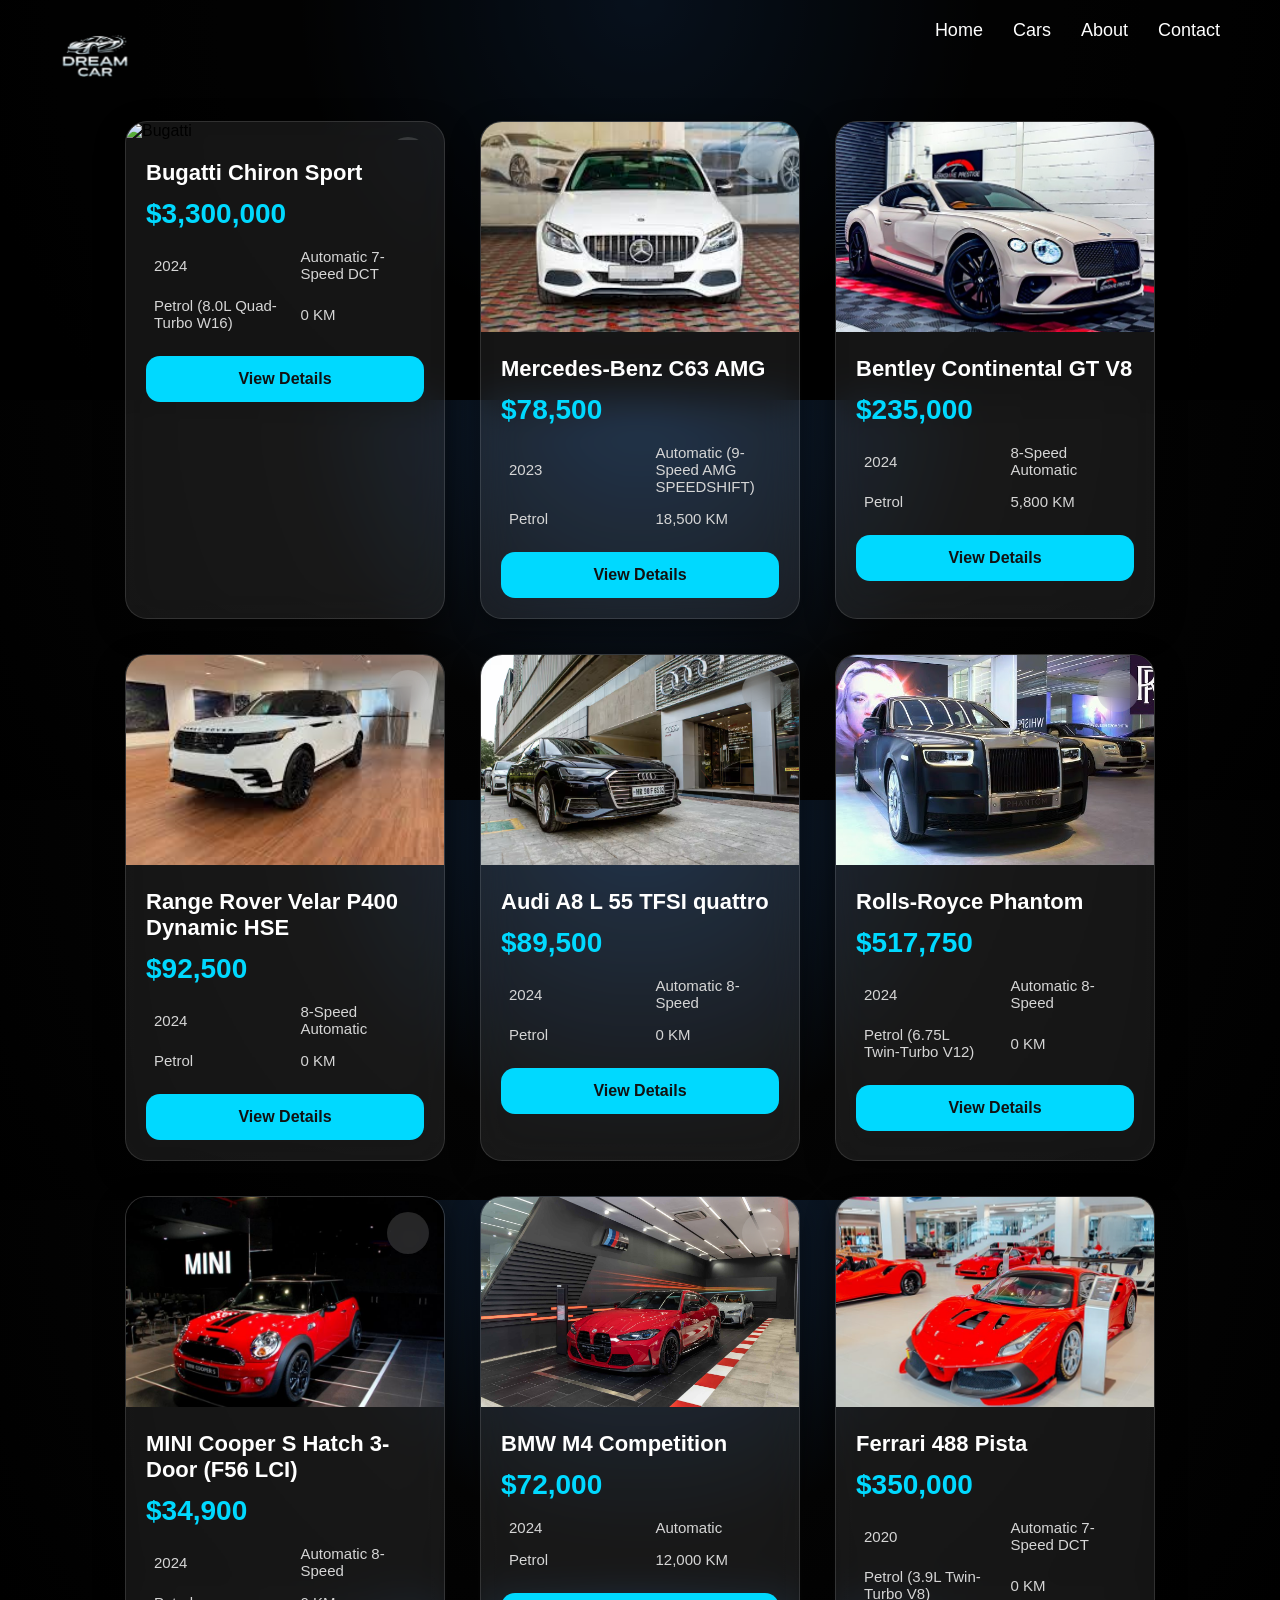
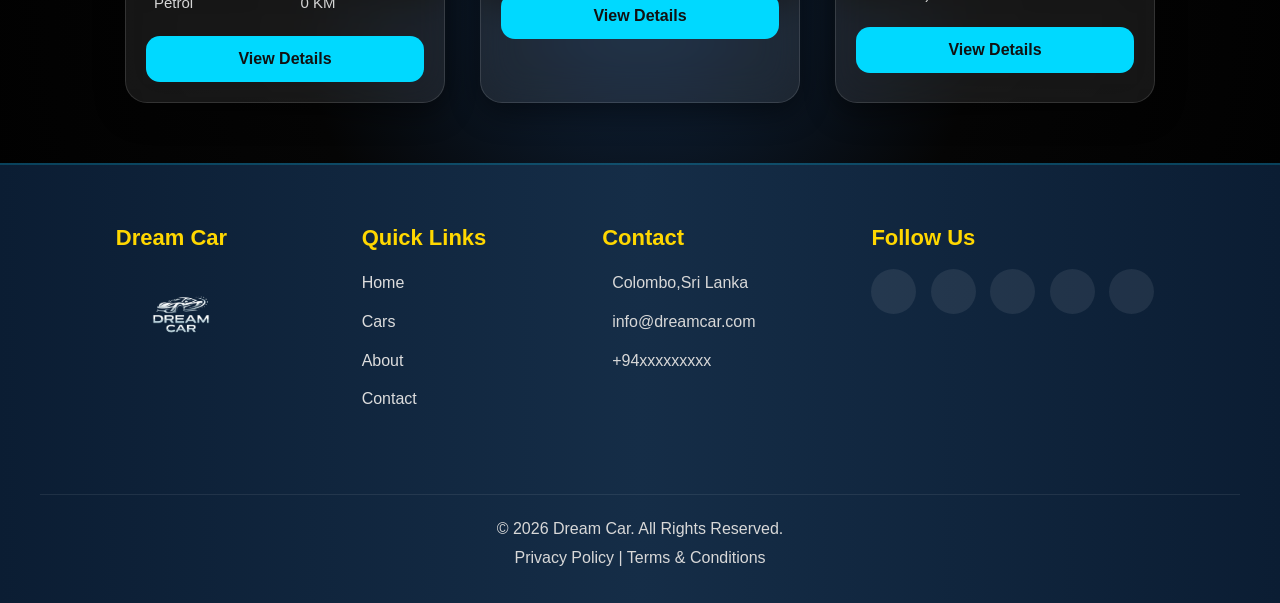
==== cars.html @ 97c05ed0 "First commit2" ====
<!DOCTYPE html>
<html lang="en">

<head>
    <meta charset="UTF-8">
    <meta name="viewport" content="width=device-width, initial-scale=1.0">
    <title>Dream Car</title>

    <!--css link-->
    <link rel="stylesheet" href="style.css">
    <!--Font link-->
    <link rel="preconnect" href="https://rsms.me/">
    <link rel="stylesheet" href="https://rsms.me/inter/inter.css">

    <!--Icons-->
    <link rel="stylesheet" href="https://cdnjs.cloudflare.com/ajax/libs/font-awesome/7.0.1/css/all.min.css"
        integrity="sha512-2SwdPD6INVrV/lHTZbO2nodKhrnDdJK9/kg2XD1r9uGqPo1cUbujc+IYdlYdEErWNu69gVcYgdxlmVmzTWnetw=="
        crossorigin="anonymous" referrerpolicy="no-referrer" />

</head>

<body>

   <!--Background video-->
    <section class="hero-cars">

        <video autoplay muted loop playsinline class="background-video-cars">
            <source src="istockphoto-2158963367-640_adpp_is.mp4" type="video/mp4">
        </video>

        <div class="overlay"></div>


     
       <!-- Logo -->
<img src="Gemini_Generated_Image_q4arp5q4arp5q4ar-removebg-preview.png"
     alt="Dream Car Logo"
     class="logo">

<!-- Mobile Menu Icon -->
<div class="navbar-menu-toggle" onclick="showNavbar()">
    <i class="fa-solid fa-bars"></i>
</div>

<!-- Navbar -->


<nav class="navbar">
    <ul class="nav-links">
        <li><a href="index.html">Home</a></li>
        <li><a href="cars.html">Cars</a></li>
        <li><a href="about.html">About</a></li>
        <li><a href="contact.html">Contact</a></li>
    </ul>
</nav>

<!-- Side Navbar -->
<div class="side-navbar">

    <p class="close-btn" onclick="closeNavbar()">
        <i class="fa-solid fa-xmark"></i>
    </p>

    <div class="side-navbar-links">
        <p class="side-navbar-link"><a href="index.html">Home</a></p>
        <p class="side-navbar-link"><a href="cars.html">Cars</a></p>
        <p class="side-navbar-link"><a href="about.html">About</a></p>
        <p class="side-navbar-link"><a href="contact.html">Contact</a></p>
    </div>

</div>









 <!--Cards-->

 
 <div class="cars-container">


<div class="car-card">
    <div class="car-image">
        <img src="02_bugatti-showroom_new-ci_tokyo.jpg" alt="Bugatti">
        <span class="wishlist"><i class="fa-regular fa-heart"></i></span>
    </div>

    <div class="car-content">
        <h3>Bugatti Chiron Sport</h3>

        <div class="price">
            $3,300,000
        </div>

        <div class="car-details">
            <div class="detail">
                <i class="fa-solid fa-calendar"></i>
                <span>2024</span>
            </div>

            <div class="detail">
                <i class="fa-solid fa-gears"></i>
                <span>Automatic 7-Speed DCT </span>
            </div>

            <div class="detail">
                <i class="fa-solid fa-gas-pump"></i>
                <span>Petrol (8.0L Quad-Turbo W16)</span>
            </div>

            <div class="detail">
                <i class="fa-solid fa-road"></i>
                <span>0 KM</span>
            </div>
        </div>

        <button class="view-btn">
            View Details
        </button>
    </div>
</div>

<div class="car-card">
    <div class="car-image">
        <img src="images (1).jfif" alt="Mercedes-Benz ">
        <span class="wishlist"><i class="fa-regular fa-heart"></i></span>
    </div>

    <div class="car-content">
        <h3>Mercedes-Benz C63 AMG</h3>

        <div class="price">
            $78,500
        </div>

        <div class="car-details">
            <div class="detail">
                <i class="fa-solid fa-calendar"></i>
                <span>2023</span>
            </div>

            <div class="detail">
                <i class="fa-solid fa-gears"></i>
                <span>Automatic (9-Speed AMG SPEEDSHIFT)</span>
            </div>

            <div class="detail">
                <i class="fa-solid fa-gas-pump"></i>
                <span>Petrol</span>
            </div>

            <div class="detail">
                <i class="fa-solid fa-road"></i>
                <span>18,500 KM</span>
            </div>
        </div>

        <button class="view-btn">
            View Details
        </button>
    </div>
</div>
<div class="car-card">
    <div class="car-image">
        <img src="186309457.jpg" alt="Bently">
        <span class="wishlist"><i class="fa-regular fa-heart"></i></span>
    </div>

    <div class="car-content">
        <h3>Bentley Continental GT V8</h3>

        <div class="price">
            $235,000
        </div>

        <div class="car-details">
            <div class="detail">
                <i class="fa-solid fa-calendar"></i>
                <span>2024</span>
            </div>

            <div class="detail">
                <i class="fa-solid fa-gears"></i>
                <span>8-Speed Automatic</span>
            </div>

            <div class="detail">
                <i class="fa-solid fa-gas-pump"></i>
                <span>Petrol</span>
            </div>

            <div class="detail">
                <i class="fa-solid fa-road"></i>
                <span>5,800 KM</span>
            </div>
        </div>

        <button class="view-btn">
            View Details
        </button>
    </div>
</div>

<div class="car-card">
    <div class="car-image">
        <img src="images (2).jfif" alt="Range Rover">
        <span class="wishlist"><i class="fa-regular fa-heart"></i></span>
    </div>

    <div class="car-content">
        <h3>Range Rover Velar P400 Dynamic HSE</h3>

        <div class="price">
          $92,500
        </div>

        <div class="car-details">
            <div class="detail">
                <i class="fa-solid fa-calendar"></i>
                <span>2024</span>
            </div>

            <div class="detail">
                <i class="fa-solid fa-gears"></i>
                <span>8-Speed Automatic</span>
            </div>

            <div class="detail">
                <i class="fa-solid fa-gas-pump"></i>
                <span>Petrol</span>
            </div>

            <div class="detail">
                <i class="fa-solid fa-road"></i>
                <span>0 KM</span>
            </div>
        </div>

        <button class="view-btn">
            View Details
        </button>
    </div>
</div>
<div class="car-card">
    <div class="car-image">
        <img src="audi-gurugram-gurgaon-sector-29-gurgaon-car-dealers-j1i0tnsso2.avif" alt="Audi Car">
        <span class="wishlist"><i class="fa-regular fa-heart"></i></span>
    </div>

    <div class="car-content">
        <h3>Audi A8 L 55 TFSI quattro</h3>

        <div class="price">
            $89,500
        </div>

        <div class="car-details">
            <div class="detail">
                <i class="fa-solid fa-calendar"></i>
                <span>2024</span>
            </div>

            <div class="detail">
                <i class="fa-solid fa-gears"></i>
                <span>Automatic 8-Speed </span>
            </div>

            <div class="detail">
                <i class="fa-solid fa-gas-pump"></i>
                <span>Petrol</span>
            </div>

            <div class="detail">
                <i class="fa-solid fa-road"></i>
                <span>0 KM</span>
            </div>
        </div>

        <button class="view-btn">
            View Details
        </button>
    </div>
</div>


<div class="car-card">
    <div class="car-image">
        <img src="hq720.jpg" alt="Rolls Royce">
        <span class="wishlist"><i class="fa-regular fa-heart"></i></span>
    </div>

    <div class="car-content">
        <h3>Rolls-Royce Phantom</h3>

        <div class="price">
            $517,750
        </div>

        <div class="car-details">
            <div class="detail">
                <i class="fa-solid fa-calendar"></i>
                <span>2024</span>
            </div>

            <div class="detail">
                <i class="fa-solid fa-gears"></i>
                <span>Automatic 8-Speed </span>
            </div>

            <div class="detail">
                <i class="fa-solid fa-gas-pump"></i>
                <span>Petrol (6.75L Twin-Turbo V12)</span>
            </div>

            <div class="detail">
                <i class="fa-solid fa-road"></i>
                <span>0 KM</span>
            </div>
        </div>

        <button class="view-btn">
            View Details
        </button>
    </div>
</div>



<div class="car-card">
    <div class="car-image">
        <img src="Mini Launch Mumbai (7).jfif" alt="Mini Cooper">
        <span class="wishlist"><i class="fa-regular fa-heart"></i></span>
    </div>

    <div class="car-content">
        <h3>MINI Cooper S Hatch 3-Door (F56 LCI)</h3>

        <div class="price">
            $34,900
        </div>

        <div class="car-details">
            <div class="detail">
                <i class="fa-solid fa-calendar"></i>
                <span>2024</span>
            </div>

            <div class="detail">
                <i class="fa-solid fa-gears"></i>
                <span>Automatic 8-Speed </span>
            </div>

            <div class="detail">
                <i class="fa-solid fa-gas-pump"></i>
                <span>Petrol</span>
            </div>

            <div class="detail">
                <i class="fa-solid fa-road"></i>
                <span>0 KM</span>
            </div>
        </div>

        <button class="view-btn">
            View Details
        </button>
    </div>
</div>


 <div class="car-card">
    <div class="car-image">
        <img src="BMW-M4-Competition-50-Jahre-1.jpg" alt="BMW M4">
        <span class="wishlist"><i class="fa-regular fa-heart"></i></span>
    </div>

    <div class="car-content">
        <h3>BMW M4 Competition</h3>

        <div class="price">
            $72,000
        </div>

        <div class="car-details">
            <div class="detail">
                <i class="fa-solid fa-calendar"></i>
                <span>2024</span>
            </div>

            <div class="detail">
                <i class="fa-solid fa-gears"></i>
                <span>Automatic</span>
            </div>

            <div class="detail">
                <i class="fa-solid fa-gas-pump"></i>
                <span>Petrol</span>
            </div>

            <div class="detail">
                <i class="fa-solid fa-road"></i>
                <span>12,000 KM</span>
            </div>
        </div>

        <button class="view-btn">
            View Details
        </button>
    </div>
</div>


<div class="car-card">
    <div class="car-image">
        <img src="Bez-Media-00133-ret-960px-website-640x640.jpg" alt="Ferrari">
        <span class="wishlist"><i class="fa-regular fa-heart"></i></span>
    </div>

    <div class="car-content">
        <h3>Ferrari 488 Pista</h3>

        <div class="price">
            $350,000
        </div>

        <div class="car-details">
            <div class="detail">
                <i class="fa-solid fa-calendar"></i>
                <span>2020</span>
            </div>

            <div class="detail">
                <i class="fa-solid fa-gears"></i>
                <span>Automatic 7-Speed DCT </span>
            </div>

            <div class="detail">
                <i class="fa-solid fa-gas-pump"></i>
                <span>Petrol (3.9L Twin-Turbo V8)
</span>
            </div>

            <div class="detail">
                <i class="fa-solid fa-road"></i>
                <span>0 KM</span>
            </div>
        </div>

        <button class="view-btn">
            View Details
        </button>
    </div>
</div>





</div>
   
    <!--Footer-->
<div class="footer">
  <!--Footer Rights-->
  
 <!--Footer logo-->
  <div class="footer-logo">
    <h4>Dream Car</h4>
    <img src="Gemini_Generated_Image_q4arp5q4arp5q4ar-removebg-preview.png">
  </div>

 <div class="quick-link">
    <h4>Quick Links     </h4>

   <div class="quick-links">
     <p><a href="index.html">Home</a></p>
      <p><a href="cars.html">Cars</a></p>
        <p><a href="about.html">About</a></p>
        <p><a href="contact.html">Contact</a></p>


    </div>
  

 </div>

 <!-- Footer Contact-->
  <div class="footer-contact">
    <h4>Contact</h4>
    <div class="footer-contact-details"> 
        <p><i class="fa-solid fa-location-dot"></i>Colombo,Sri Lanka</p>
    <p><i class="fa-solid fa-envelope"></i>info@dreamcar.com</p>
    <p><i class="fa-solid fa-phone"></i>+94xxxxxxxxx</p>

</div>
   
    

  </div>

  <!--Social media icons-->
  <div class="footer-icons">
    <h4>Follow Us</h4>
    <i class="fa-brands fa-instagram"></i>
    <i class="fa-brands fa-facebook"></i>
    <i class="fa-brands fa-x"></i>
    <i class="fa-brands fa-linkedin"></i>
    <i class="fa-brands fa-telegram"></i>
  </div>

 <div class="footer-rights">
    <p>© 2026 Dream Car. All Rights Reserved.</p>
    <p>Privacy Policy | Terms & Conditions</p>

  </div>
  
</div>

</body>
<script src="index.js"></script>
</html>
---- style.css ----
*{
    margin:0%;
    padding:0%;
    box-sizing:border-box;
    font-family:Arial, sans-serif;
}

html{
    scroll-behavior:smooth;
}

body{
    background:
    radial-gradient(circle at top,#10253f 0%,#050505 45%,#000000 100%);
    overflow-x:hidden;
}
.hero{
    position: relative;
    width: 100%;
    min-height: 100vh;
    height: auto;
    overflow: visible;
    
}



/* Background Video */
.background-video{
    position:absolute;
    top:-10%;
    left:0;
    width:100%;
    height:120%;
    object-fit:cover;
    z-index:-2;
    
}

/* Dark Overlay */
.overlay{
    position:absolute;
    top:0;
    left:0;
    width:100%;
    height:100%;
    background:rgba(0,0,0,0.55);
    z-index:-1;
}

/* Navbar */
.navbar{
    width:100%;
    padding:20px 60px;
    display:flex;
    justify-content:flex-end;
    align-items:center;
    position:relative;
    z-index:2;
}

/* Logo */
.logo{
    width:150px;
    position:absolute;
    top:15px;
    left:20px;
    z-index:3;
}

/* Nav Links */
.nav-links{
    display:flex;
    gap:30px;
    list-style:none;
}

.nav-links a{
    text-decoration:none;
    color:white;
    font-size:18px;
    transition:0.3s;
}

.nav-links a:hover{
    color:#00d4ff;
}

/* Mobile Menu Icon */
.navbar-menu-toggle{
    display:none;
    position:absolute;
    top:25px;
    right:25px;
    color:white;
    font-size:28px;
    cursor:pointer;
    z-index:10;
}

/* Side Navbar */
.side-navbar{
    width:70%;
    height:100vh;
    background:#111;
    position:fixed;
    top:0;
    left:-70%;
    padding:20px;
    z-index:100;
    transition:1.3s ease;
}

/* Close Button */
.close-btn{
    text-align:right;
    font-size:28px;
    cursor:pointer;
    color:white;
}

/* Side Navbar Links */
.side-navbar-links{
    margin-top:40px;
}

.side-navbar-link{
    margin-bottom:25px;
}

.side-navbar-link a{
    text-decoration:none;
    color:white;
    font-size:20px;
}

.side-navbar-link a:hover{
    color:#00d4ff;
}

/* Hero Content */
.hero-content{
    position:absolute;
    top:50%;
    left:50%;
    transform:translate(-50%, -50%);
    text-align:center;
    color:white;
    z-index:2;
}

.hero-content h1{
    font-size:5rem;
    margin-bottom:20px;
}
.registered-mark{
    display: flex;
    flex-direction: row;
}
.hero-content p{
    font-size:1.2rem;
    margin-bottom:30px;
    max-width:600px;
    line-height:1.6;
    color: rgb(212, 212, 48);
}
.hero-content h3{
    margin-top: 30px;
    
}
.captions{
    display: flex;
    flex-direction: row;
    margin-left:10%;
    align-items: center;
    gap: 15px;
    color: rgb(212, 212, 48);

}
/* Glowing Button */
.hero-content button{
    padding:15px 35px;
    border:none;
    border-radius:50px;
    
    font-size:18px;
    font-weight:bold;
    cursor:pointer;

    background:linear-gradient(
        90deg,
        rgba(30,30,87,1) 0%,
        rgba(29,29,128,1) 3%,
        rgba(0,212,255,1) 100%
    );

    box-shadow:
        0 0 10px rgba(0,212,255,0.8),
        0 0 20px rgba(0,212,255,0.7),
        0 0 40px rgba(0,212,255,0.6);

    transition:all 0.3s ease;
}

.hero-content button:hover{
    transform:translateY(-3px) scale(1.05);
  
    box-shadow:
        0 0 20px rgba(0,212,255,1),
        0 0 40px rgba(0,212,255,0.9),
        0 0 80px rgba(0,212,255,0.8);
}
.hero-content button a{
    text-decoration: none;
    color: aliceblue;
}
.fade-up{

    opacity:0;
    transform:translateY(80px);
    transition:1s ease;

}

.fade-up.show{

    opacity:1;
    transform:translateY(0);

}

           /*===============  
               Top collections==================*/
.top-collections{
    width:100%;
    max-width:1400px;
    margin:80px auto;
    text-align:center;
}

.top-collections h1{
    color:#fff;
    font-size:3rem;
    margin-bottom:50px;
    letter-spacing:2px;
}

.top-collections img{
    width:320px;
    height:230px;
    object-fit:cover;
    border-radius:18px;
    border:4px solid #00d4ff;
    margin:15px;
    transition:.4s;
    box-shadow:0 15px 35px rgba(0,0,0,.4);
}

.top-collections img:hover{
    transform:translateY(-10px) scale(1.05);
    box-shadow:0 20px 60px rgba(0,212,255,.35);
}
/* ===========================
   Our Brands
=========================== */

.our-brands{
    width:100%;
    padding:70px 20px;
    text-align:center;
}

.our-brands h1{
    color:#fff;
    font-size:3rem;
    margin-bottom:45px;
}

.our-brands-imgs{
    width:100%;
    max-width:1200px;
    margin:0 auto;
    
    display:flex;
    justify-content:center;
    align-items:center;
    flex-wrap:wrap;
    gap:35px;
}

.our-brands-imgs img{
    width:120px;
    height:120px;
    object-fit:contain;
    transition:.35s ease;
    filter:brightness(.95);
    border-radius: 20px;
}

.our-brands-imgs img:hover{
    transform:scale(1.12);
    filter:brightness(1.2);
}
/* Footer section*/
.footer{
    width:100%;
    background:linear-gradient(90deg,#0b1d33,#152d47,#0b1d33);
    display:flex;
    justify-content:space-evenly;
    flex-wrap:wrap;
    gap:40px;
    padding:60px 40px 30px;
    border-top:2px solid rgba(0,212,255,.2);
}

.footer h4{
    color:#ffd700;
    margin-bottom:18px;
    font-size:22px;
}

.footer p{
    color:#d8d8d8;
    line-height:1.8;
}

.footer-logo img{
    width:130px;
    margin-top:10px;
}

.quick-links p{
    margin-bottom:10px;
}

.quick-links a{
    color:#ddd;
    text-decoration:none;
    transition:.3s;
}

.quick-links a:hover{
    color:#00d4ff;
    padding-left:8px;
}

.footer-contact-details p{
    margin-bottom:10px;
}

.footer-contact-details i{
    color:#00d4ff;
    margin-right:10px;
}

.footer-icons i{
    display:inline-flex;
    justify-content:center;
    align-items:center;
    width:45px;
    height:45px;
    border-radius:50%;
    background:rgba(255,255,255,.08);
    margin-right:10px;
    font-size:18px;
    transition:.3s;
    cursor:pointer;
}

.footer-icons i:hover{
    background:#00d4ff;
    color:black;
    transform:translateY(-5px);
}

.footer-rights{
    width:100%;
    text-align:center;
    border-top:1px solid rgba(255,255,255,.08);
    margin-top:30px;
    padding-top:20px;
    color:#aaa;
}
/*Cars page*/
/*Cards*/


.cars-container{
    display:flex;
    flex-wrap:wrap;
    justify-content:center;
    gap:35px;
    padding:60px 40px;
}
.car-card{
    width:320px;
    background:rgba(255,255,255,0.08);
    backdrop-filter:blur(20px);
    -webkit-backdrop-filter:blur(20px);
    border:1px solid rgba(255,255,255,.12);
    border-radius:22px;
    overflow:hidden;
    transition:.4s;
    box-shadow:0 10px 30px rgba(0,0,0,.45);
}

.car-card:hover{
    transform:translateY(-10px);
    border-color:#00d9ff;
    box-shadow:0 15px 40px rgba(0,217,255,.25);
}

.car-image{
    position:relative;
    overflow:hidden;
    display: block;
    flex-direction: column;
}

.car-image img{
    width:100%;
    height:210px;
    object-fit:cover;
    transition:.5s;
}

.car-card:hover .car-image img{
    transform:scale(1.08);
}

.wishlist{
    position:absolute;
    top:15px;
    right:15px;
    width:42px;
    height:42px;
    border-radius:50%;
    background:rgba(255,255,255,.15);
    backdrop-filter:blur(10px);
    display:flex;
    justify-content:center;
    align-items:center;
    color:white;
    cursor:pointer;
    transition:.3s;
}

.wishlist:hover{
    background:#ff2d55;
}

.car-content{
    padding:20px;
}

.car-content h3{
    color:white;
    font-size:22px;
    margin-bottom:12px;
}

.price{
    color:#00d9ff;
    font-size:28px;
    font-weight:700;
    margin-bottom:18px;
}

.car-details{
    display:grid;
    grid-template-columns:repeat(2,1fr);
    gap:15px;
    margin-bottom:25px;
}

.detail{
    display:flex;
    align-items:center;
    gap:8px;
    color:#d6d6d6;
    font-size:15px;
}

.detail i{
    color:#00d9ff;
}

.view-btn{
    width:100%;
    padding:14px;
    border:none;
    border-radius:14px;
    background:#00d9ff;
    color:#111;
    font-size:16px;
    font-weight:600;
    cursor:pointer;
    transition:.3s;
}

.view-btn:hover{
    background:white;
}


/*Cars page*/

.hero-cars{
      position: relative;
    width:100%;
    height:400px;
}

/* Background Video */
.background-video-cars{
     position:absolute;
    top:0;
    left:0;
    width:100%;
    height:100%;
    object-fit:cover;
    z-index:-2;
}

/*About Page*/


.about{
    width:85%;
    max-width:1200px;
    margin:90px auto 70px;
    padding:50px;
    background:rgba(255,255,255,0.05);
    backdrop-filter:blur(18px);
    border:1px solid rgba(255,255,255,.08);
    border-radius:25px;
    box-shadow:0 15px 40px rgba(0,0,0,.4);
}


.about h1{
    color:#ffd700;
    text-align:center;
    font-size:3rem;
    margin-bottom:35px;
    letter-spacing:1px;
}

.about p{
    color:#d9d9d9;
    font-size:18px;
    line-height:2;
    text-align:justify;
    margin:0;
}


/*Review Section*/
.review-title{
    color: #FFD700;
    margin-left: 40%;
}
.review-container{
    width:90%;
    max-width:1400px;
    margin:70px auto;
    display:flex;
    justify-content:center;
    align-items:stretch;
    gap:35px;
    flex-wrap:wrap;
}

.review-card{
    width:340px;
    padding:30px;
    background:rgba(255,255,255,.08);
    backdrop-filter:blur(25px);
    border:1px solid rgba(255,255,255,.12);
    border-radius:25px;
    transition:.4s;
    box-shadow:0 15px 35px rgba(0,0,0,.35);
}

.review-card:hover{
    transform:translateY(-12px);
    border-color:#00d4ff;
    box-shadow:0 20px 50px rgba(0,212,255,.3);
}

.review-content h3:first-child{
    color:#FFD700;
    font-size:28px;
    letter-spacing:3px;
    margin-bottom:20px;
}

.review-card-detail h5{
    color:#e8e8e8;
    font-size:17px;
    font-weight:400;
    line-height:1.8;
}

.review-card-detail h3{
    color:#00d4ff;
    margin-top:25px;
    font-size:24px;
}


/*Contact Page*/

.background-image{
     position:absolute;
    top:-10%;
    left:0;
    width:100%;
    height: 1024px;
    object-fit:cover;
    z-index:-2;
}
.contact-header-text{
    display: flex;
    flex-direction: column;
    margin-left: 100px;
   margin-top: 70px;
   
}
.contact-header-text h5{
    color: #ffd700;
   
}
.contact-header-text-h1-1{
    color: #d9d9d9;
    
}
.contact-header-text-h1-2{
    color: #00d9ff;
}
.contact-header-text p{
   color: #d8d8d8;
   margin-top: 20px;
}

/*Quick Details*/


.quick-details{
    display: flex;
    flex-direction: row;
    margin-top: 20px;
    margin-left: 20px;
    gap: 80px;
}
.quick-details :hover{
color: white;
    text-decoration: none;
    padding: 10px 18px;
    border-radius: 8px;
    transition: all 0.35s ease;
    background: rgba(255, 255, 255, 0.15);
    backdrop-filter: blur(10px);
    color: #00d4ff;
    
}
.quick-details h3,
.quick-details p{
    color:#aaa;
    margin-top:15px;
    margin-left:10px;
    display:flex;
    flex-direction:row;
}

.quick-details i{
    color: #00d4ff;
     display:flex;
    
    justify-content:center;
    align-items:center;
    width:45px;
    height:45px;
    border-radius:50%;
    background:rgba(255,255,255,.08);
    margin-right:10px;
    font-size:18px;
    transition:.3s;
    cursor:pointer;
}
.quick-details i:hover{
    background:#00d4ff;
    color:black;
    transform:translateY(-5px);
}

/*-----------------Message Form---------------*/

/* Contact Form + Details Layout */

.contact-container{
    width:95%;
    max-width:1400px;
    margin:40px auto;

    display:flex;
    justify-content:center;
    align-items:stretch;
    gap:30px;
}

.send-message-form{
    width:750px;
    padding:35px;

    background:rgba(8,12,18,.85);

    border:1px solid rgba(0,195,255,.18);

    border-radius:15px;

    backdrop-filter:blur(10px);

    box-shadow:
    0 0 35px rgba(0,174,255,.08);
    margin:0;
flex:2;
    
    

}
.send-message-form h2{
    color:#fff;
    font-size:34px;
    margin-bottom:12px;
}
.line{
    width:70px;
    height:3px;
    background:#00d5ff;
    border-radius:20px;
    margin-bottom:20px;
}

.send-message-form p{
    color:#9ca3af;
    font-size:15px;
    line-height:1.8;
    margin-bottom:30px;
}

.row{
    display:flex;
    gap:18px;
    
}

.input-box{

    position:relative;
    margin-bottom:18px;
    flex:1;

}

.input-box i{

    position:absolute;
    left:18px;
    top:50%;
    transform:translateY(-50%);
    color:#8d8d8d;
    font-size:14px;

}

.input-box input{

    width:100%;
    height:55px;

    padding-left:48px;

    background:#0b1117;

    border:1px solid #2b3640;

    border-radius:5px;

    color:white;

    font-size:15px;

    transition:.35s;

}

.input-box input::placeholder{
    color:#9a9a9a;
}

.input-box input:focus{

    outline:none;
    border-color:#00d5ff;

    box-shadow:
    0 0 15px rgba(0,213,255,.15);

}

.textarea i{

    top:22px;
    transform:none;

}

.textarea textarea{

    width:100%;
    height:140px;

    resize:none;

    padding:18px 18px 18px 48px;

    background:#0b1117;

    border:1px solid #2b3640;

    border-radius:5px;

    color:white;

    font-size:15px;

    transition:.35s;

}

.textarea textarea::placeholder{
    color:#9a9a9a;
}

.textarea textarea:focus{

    outline:none;
    border-color:#00d5ff;

    box-shadow:
    0 0 15px rgba(0,213,255,.15);

}

.send-message-form button{

    width:220px;
    height:52px;

    border:none;

    border-radius:5px;

    background:linear-gradient(90deg,#11cfff,#23b7ff);

    color:#000;

    font-size:16px;

    font-weight:bold;

    cursor:pointer;

    transition:.35s;

}

.send-message-form button i{
    margin-right:8px;
}

.send-message-form button:hover{

    transform:translateY(-3px);
   
    box-shadow:
    0 10px 30px rgba(0,213,255,.35);

}
/*---------------Second Container------------*/
.get-touch-container{
      width:600px;
    padding:35px;

    background:rgba(8,12,18,.85);

    border:1px solid rgba(0,195,255,.18);

    border-radius:15px;

    backdrop-filter:blur(10px);

    box-shadow:
    0 0 35px rgba(0,174,255,.08);
   margin:0;
flex:1;
width:100%;

}
.location-item{
    display:flex;
    align-items:flex-start;
    gap:15px;
    margin:25px 0;
}

.location-icon{
    width:45px;
    height:45px;
    border-radius:50%;
    background:rgba(255,255,255,.08);
    display:flex;
    justify-content:center;
    align-items:center;
    flex-shrink:0;
}

.location-icon i{
    color:#00d4ff;
    font-size:18px;
}

.location-info h4{
    color:#fff;
    margin:0 0 5px;
}

.location-info p{
    color:#bfbfbf;
    margin:0;
    line-height:1.6;
}

/*Phone*/

.phone-item{
    display:flex;
    align-items:flex-start;
    gap:15px;
    margin:25px 0;
}

.phone-icon{
    width:45px;
    height:45px;
    border-radius:50%;
    background:rgba(255,255,255,.08);
    display:flex;
    justify-content:center;
    align-items:center;
    flex-shrink:0;
}

.phone-icon i{
    color:#00d4ff;
    font-size:18px;
}

.phone-info h4{
    color:#fff;
    margin:0 0 5px;
}

.phone-info p{
    color:#bfbfbf;
    margin:0;
    line-height:1.6;
}

/*Email*/

.mail-item{
    display:flex;
    align-items:flex-start;
    gap:15px;
    margin:25px 0;
}

.mail-icon{
    width:45px;
    height:45px;
    border-radius:50%;
    background:rgba(255,255,255,.08);
    display:flex;
    justify-content:center;
    align-items:center;
    flex-shrink:0;
}

.mail-icon i{
    color:#00d4ff;
    font-size:18px;
}

.mail-info h4{
    color:#fff;
    margin:0 0 5px;
}

.mail-info p{
    color:#bfbfbf;
    margin:0;
    line-height:1.6;
}

/*==============================
        FEATURES SECTION
===============================*/

.features{
    width:95%;
    max-width:1400px;
    margin:50px auto;

    display:grid;
    grid-template-columns:repeat(4,1fr);
    gap:20px;

    padding:20px;

    background:rgba(8,12,18,.85);
    border:1px solid rgba(0,195,255,.12);
    border-radius:15px;

    backdrop-filter:blur(12px);

    box-shadow:
        0 0 25px rgba(0,212,255,.06);
}

.feature-box{
    display:flex;
    align-items:center;
    gap:18px;

    padding:15px;
    border-radius:12px;

    transition:.35s ease;
}

.feature-box:hover{
    background:rgba(255,255,255,.05);
    transform:translateY(-5px);
}

.feature-icon{
    width:60px;
    height:60px;

    border-radius:50%;
    border:1px solid rgba(255,255,255,.15);

    display:flex;
    justify-content:center;
    align-items:center;

    flex-shrink:0;

    background:rgba(255,255,255,.03);
}

.feature-icon i{
    color:#ffffff;
    font-size:24px;
}

.feature-content h3{
    color:#fff;
    font-size:18px;
    margin-bottom:8px;
}

.feature-content p{
    color:#9ca3af;
    font-size:14px;
    line-height:1.6;
}


/*Mobile Responsive!*/

@media screen and (max-width: 600px) {
  .navbar{
        display:none;
    }

    .navbar-menu-toggle{
           display: flex;
           flex-wrap: wrap;
        
    }
   
    .logo{
        width:120px;
        top:10px;
        left:10px;
           position:static;   /* remove absolute positioning */
        display:block;
        
    }

    .hero-content h1{
        font-size:3rem;
         white-space: nowrap; /* ===prevents line break=== */
       
    }

    .hero-content p{
        font-size:1rem;
        padding:15px;
        
    }
    
    .captions{
       gap: 40px;
    }
    /*==============Top Collections================= */

    .top-collections{
        display: inline-block;
          margin-left: 5px;
    }
    .top-collections h1{
        margin-left: 5px; 
    }
    /*=========== Our Brands Mobile============ */

.our-brands{
    padding:50px 15px;
}

.our-brands h1{
    font-size:2rem;
    margin-bottom:30px;
}

.our-brands-imgs{
    gap:20px;
    
}

.our-brands-imgs img{
    width:80px;
    height:80px;
    border-radius: 40%;
}
   /*========================Footer Responsive===============================*/
 
     .footer{
    width:100%;
    background:linear-gradient(90deg,#0b1d33,#152d47,#0b1d33);
    display:flex;
    justify-content:space-evenly;
    flex-wrap:wrap;
    gap:40px;
     margin-top:0;
    border-top:2px solid rgba(0,212,255,.2);
}
    .footer-logo,
    .quick-link,
    .footer-contact,
    .footer-icons{
        width:100%;
    }

    .footer-logo img{
        width:120px;
        display:block;
        margin:15px auto;
    }

    .quick-links p,
    .footer-contact-details p{
        justify-content:center;
        margin:10px 0;
    }

    .footer-contact-details i{
        margin-right:10px;
    }

    .footer-icons{
        display:flex;
        justify-content:center;
        align-items:center;
        flex-wrap:wrap;
        gap:15px;
    }

    .footer-icons h4{
        width:100%;
    }

    .footer-icons i{
        margin:0;
    }

    .footer-rights{
        order:5;
        width:100%;
        border-top:1px solid rgba(255,255,255,.1);
        padding-top:20px;
        margin-top:10px;
        font-size:14px;
    }

   .navbar-menu-toggle{
    margin-top: 5px;
   }

   /*=======About page res==========*/
.review-title{
    margin-left:70px;
}

/*===============Contact page responsive====================--------*/

.background-image{
     position:absolute;
    top:-10%;
    left:0;
    width:100%;
    height: 1024px;
    object-fit:cover;
    z-index:-2;
}
.contact-container{
    flex-direction:column;
    align-items:center;
}

.send-message-form,
.get-touch-container{
    width:95%;
    margin:20px auto;
}
.quick-details{
    display: flex;
    flex-direction: column;
}
.send-message-form{
    width:95%;
    padding:25px;
}

.send-message-form{
    width:95%;
    max-width:750px;
    margin:20px auto;
}

    .get-touch-container{
        width:95%;
        margin:20px auto;
        padding:25px;
    }

    .location-item{
        display:flex;
        align-items:flex-start;
        gap:15px;
    }

    .location-icon{
        width:42px;
        height:42px;
        flex-shrink:0;
    }

    .location-icon i{
        font-size:16px;
    }

    .location-info{
        flex:1;
    }

    .location-info h4{
        font-size:18px;
        margin-bottom:5px;
    }

    .location-info p{
        font-size:15px;
        line-height:1.6;
        word-break:break-word;
    }


    /*==============Above Footer Responsive Contact page*/
  .features{
        grid-template-columns:1fr;
        padding:15px;
        gap:15px;
    }

    .feature-box{
        padding:15px;
    }

    .feature-icon{
        width:50px;
        height:50px;
    }

    .feature-icon i{
        font-size:20px;
    }

    .feature-content h3{
        font-size:17px;
    }

    .feature-content p{
        font-size:13px;
    }

}
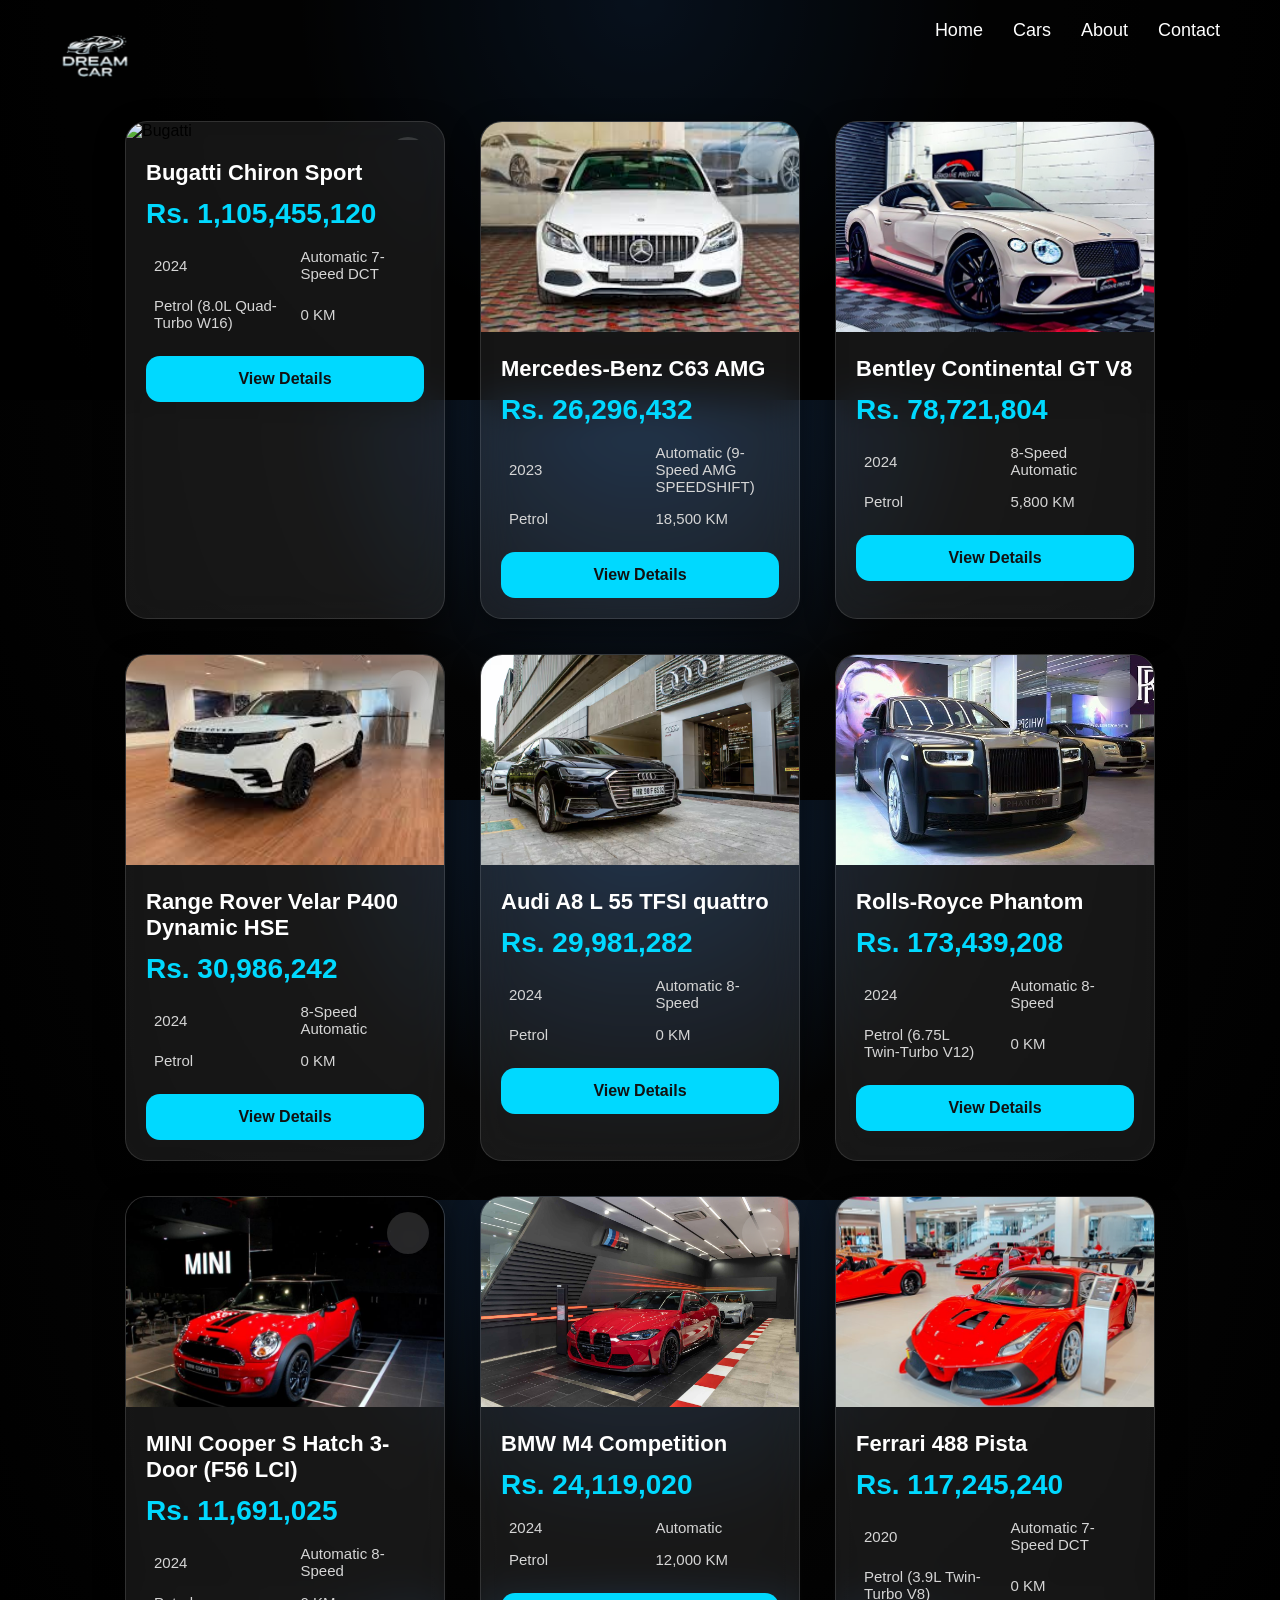
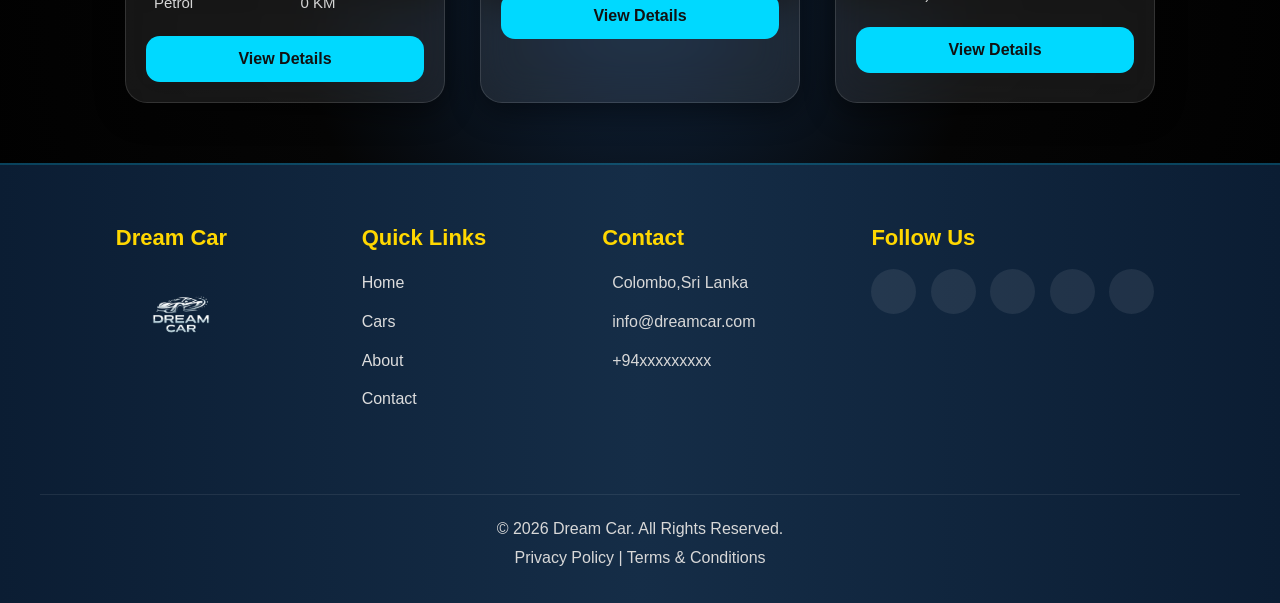
==== commit 5d467cab: "Update cars page.html Changed the prices of the cars (USD-LKR)" ====
--- a/cars.html
+++ b/cars.html
@@ -94,7 +94,7 @@
         <h3>Bugatti Chiron Sport</h3>
 
         <div class="price">
-            $3,300,000
+            Rs. 1,105,455,120
         </div>
 
         <div class="car-details">
@@ -135,7 +135,7 @@
         <h3>Mercedes-Benz C63 AMG</h3>
 
         <div class="price">
-            $78,500
+           Rs. 26,296,432
         </div>
 
         <div class="car-details">
@@ -175,7 +175,7 @@
         <h3>Bentley Continental GT V8</h3>
 
         <div class="price">
-            $235,000
+            Rs. 78,721,804
         </div>
 
         <div class="car-details">
@@ -216,7 +216,7 @@
         <h3>Range Rover Velar P400 Dynamic HSE</h3>
 
         <div class="price">
-          $92,500
+         Rs. 30,986,242
         </div>
 
         <div class="car-details">
@@ -256,7 +256,7 @@
         <h3>Audi A8 L 55 TFSI quattro</h3>
 
         <div class="price">
-            $89,500
+            Rs. 29,981,282
         </div>
 
         <div class="car-details">
@@ -298,7 +298,7 @@
         <h3>Rolls-Royce Phantom</h3>
 
         <div class="price">
-            $517,750
+            Rs. 173,439,208
         </div>
 
         <div class="car-details">
@@ -341,7 +341,7 @@
         <h3>MINI Cooper S Hatch 3-Door (F56 LCI)</h3>
 
         <div class="price">
-            $34,900
+            Rs. 11,691,025
         </div>
 
         <div class="car-details">
@@ -383,7 +383,7 @@
         <h3>BMW M4 Competition</h3>
 
         <div class="price">
-            $72,000
+           Rs. 24,119,020
         </div>
 
         <div class="car-details">
@@ -425,7 +425,7 @@
         <h3>Ferrari 488 Pista</h3>
 
         <div class="price">
-            $350,000
+            Rs. 117,245,240
         </div>
 
         <div class="car-details">
@@ -522,4 +522,4 @@
 
 </body>
 <script src="index.js"></script>
-</html>+</html>
